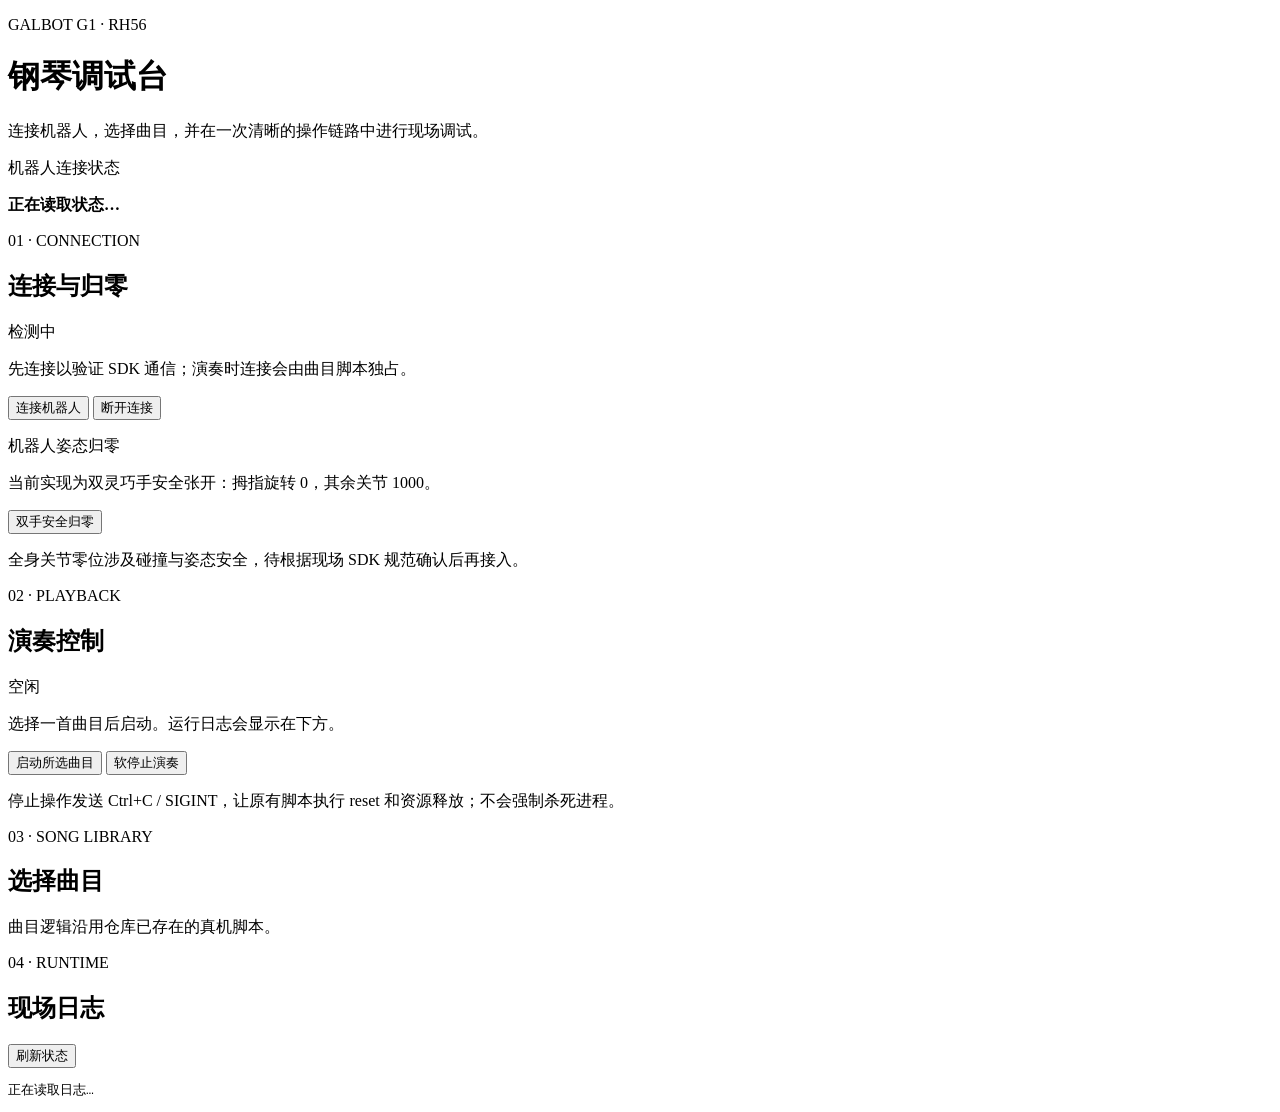
==== webui/static/index.html @ 563f935f "feat(webui): add local robot debugging console" ====
<!doctype html>
<html lang="zh-CN">
  <head>
    <meta charset="utf-8">
    <meta name="viewport" content="width=device-width, initial-scale=1">
    <meta name="theme-color" content="#0e1726">
    <title>Galbot Piano · 调试台</title>
    <link rel="stylesheet" href="/app.css">
  </head>
  <body>
    <main class="shell">
      <header class="hero">
        <div>
          <p class="eyebrow">GALBOT G1 · RH56</p>
          <h1>钢琴调试台</h1>
          <p class="subtitle">连接机器人，选择曲目，并在一次清晰的操作链路中进行现场调试。</p>
        </div>
        <div class="connection-card" aria-live="polite">
          <span id="connection-dot" class="status-dot"></span>
          <div>
            <p class="caption">机器人连接状态</p>
            <strong id="connection-label">正在读取状态…</strong>
            <p id="connection-detail" class="detail"></p>
          </div>
        </div>
      </header>

      <section class="grid top-grid" aria-label="机器人控制">
        <article class="panel">
          <div class="panel-heading">
            <div>
              <p class="eyebrow">01 · CONNECTION</p>
              <h2>连接与归零</h2>
            </div>
            <span id="sdk-badge" class="badge">检测中</span>
          </div>
          <p class="panel-copy">先连接以验证 SDK 通信；演奏时连接会由曲目脚本独占。</p>
          <div class="button-row">
            <button id="connect-button" class="button primary">连接机器人</button>
            <button id="disconnect-button" class="button secondary">断开连接</button>
          </div>
          <div class="reset-box">
            <div>
              <p class="caption">机器人姿态归零</p>
              <p>当前实现为双灵巧手安全张开：拇指旋转 0，其余关节 1000。</p>
            </div>
            <button id="reset-button" class="button warning">双手安全归零</button>
          </div>
          <p class="note">全身关节零位涉及碰撞与姿态安全，待根据现场 SDK 规范确认后再接入。</p>
        </article>

        <article class="panel playback-panel">
          <div class="panel-heading">
            <div>
              <p class="eyebrow">02 · PLAYBACK</p>
              <h2>演奏控制</h2>
            </div>
            <span id="playback-badge" class="badge muted">空闲</span>
          </div>
          <p id="playback-description" class="panel-copy">选择一首曲目后启动。运行日志会显示在下方。</p>
          <div class="button-row">
            <button id="play-button" class="button primary">启动所选曲目</button>
            <button id="stop-button" class="button danger">软停止演奏</button>
          </div>
          <p class="note">停止操作发送 Ctrl+C / SIGINT，让原有脚本执行 reset 和资源释放；不会强制杀死进程。</p>
        </article>
      </section>

      <section class="songs" aria-labelledby="song-title">
        <div class="section-heading">
          <div>
            <p class="eyebrow">03 · SONG LIBRARY</p>
            <h2 id="song-title">选择曲目</h2>
          </div>
          <p>曲目逻辑沿用仓库已存在的真机脚本。</p>
        </div>
        <div id="song-list" class="song-list"></div>
      </section>

      <section class="panel logs-panel" aria-labelledby="logs-title">
        <div class="panel-heading">
          <div>
            <p class="eyebrow">04 · RUNTIME</p>
            <h2 id="logs-title">现场日志</h2>
          </div>
          <button id="refresh-button" class="text-button">刷新状态</button>
        </div>
        <pre id="logs" class="logs">正在读取日志…</pre>
      </section>
    </main>

    <div id="toast" class="toast" role="status" aria-live="polite"></div>
    <script src="/app.js"></script>
  </body>
</html>
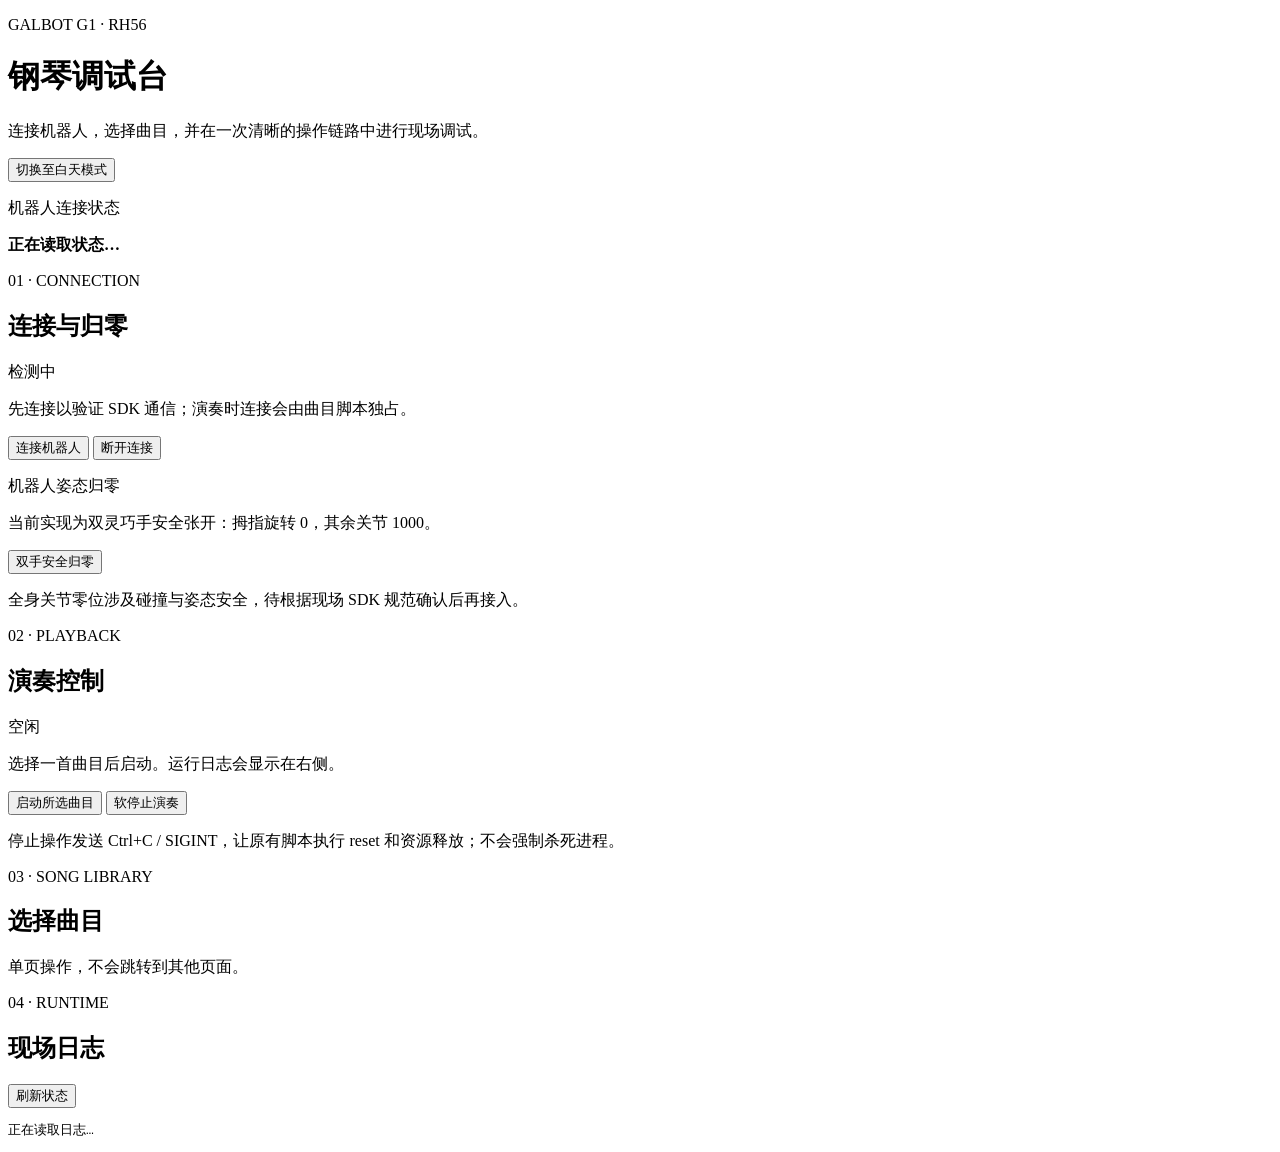
==== commit fb157ead: "feat(webui): add single-view theme toggle" ====
--- a/webui/static/index.html
+++ b/webui/static/index.html
@@ -15,78 +15,83 @@
           <h1>钢琴调试台</h1>
           <p class="subtitle">连接机器人，选择曲目，并在一次清晰的操作链路中进行现场调试。</p>
         </div>
-        <div class="connection-card" aria-live="polite">
-          <span id="connection-dot" class="status-dot"></span>
-          <div>
-            <p class="caption">机器人连接状态</p>
-            <strong id="connection-label">正在读取状态…</strong>
-            <p id="connection-detail" class="detail"></p>
+        <div class="hero-actions">
+          <button id="theme-button" class="theme-button" type="button" aria-pressed="true">切换至白天模式</button>
+          <div class="connection-card" aria-live="polite">
+            <span id="connection-dot" class="status-dot"></span>
+            <div>
+              <p class="caption">机器人连接状态</p>
+              <strong id="connection-label">正在读取状态…</strong>
+              <p id="connection-detail" class="detail"></p>
+            </div>
           </div>
         </div>
       </header>
 
-      <section class="grid top-grid" aria-label="机器人控制">
-        <article class="panel">
+      <div class="dashboard">
+        <section class="grid top-grid" aria-label="机器人控制">
+          <article class="panel">
+            <div class="panel-heading">
+              <div>
+                <p class="eyebrow">01 · CONNECTION</p>
+                <h2>连接与归零</h2>
+              </div>
+              <span id="sdk-badge" class="badge">检测中</span>
+            </div>
+            <p class="panel-copy">先连接以验证 SDK 通信；演奏时连接会由曲目脚本独占。</p>
+            <div class="button-row">
+              <button id="connect-button" class="button primary">连接机器人</button>
+              <button id="disconnect-button" class="button secondary">断开连接</button>
+            </div>
+            <div class="reset-box">
+              <div>
+                <p class="caption">机器人姿态归零</p>
+                <p>当前实现为双灵巧手安全张开：拇指旋转 0，其余关节 1000。</p>
+              </div>
+              <button id="reset-button" class="button warning">双手安全归零</button>
+            </div>
+            <p class="note">全身关节零位涉及碰撞与姿态安全，待根据现场 SDK 规范确认后再接入。</p>
+          </article>
+
+          <article class="panel playback-panel">
+            <div class="panel-heading">
+              <div>
+                <p class="eyebrow">02 · PLAYBACK</p>
+                <h2>演奏控制</h2>
+              </div>
+              <span id="playback-badge" class="badge muted">空闲</span>
+            </div>
+            <p id="playback-description" class="panel-copy">选择一首曲目后启动。运行日志会显示在右侧。</p>
+            <div class="button-row">
+              <button id="play-button" class="button primary">启动所选曲目</button>
+              <button id="stop-button" class="button danger">软停止演奏</button>
+            </div>
+            <p class="note">停止操作发送 Ctrl+C / SIGINT，让原有脚本执行 reset 和资源释放；不会强制杀死进程。</p>
+          </article>
+        </section>
+
+        <section class="songs" aria-labelledby="song-title">
+          <div class="section-heading">
+            <div>
+              <p class="eyebrow">03 · SONG LIBRARY</p>
+              <h2 id="song-title">选择曲目</h2>
+            </div>
+            <p>单页操作，不会跳转到其他页面。</p>
+          </div>
+          <div id="song-list" class="song-list"></div>
+        </section>
+
+        <section class="panel logs-panel" aria-labelledby="logs-title">
           <div class="panel-heading">
             <div>
-              <p class="eyebrow">01 · CONNECTION</p>
-              <h2>连接与归零</h2>
+              <p class="eyebrow">04 · RUNTIME</p>
+              <h2 id="logs-title">现场日志</h2>
             </div>
-            <span id="sdk-badge" class="badge">检测中</span>
+            <button id="refresh-button" class="text-button">刷新状态</button>
           </div>
-          <p class="panel-copy">先连接以验证 SDK 通信；演奏时连接会由曲目脚本独占。</p>
-          <div class="button-row">
-            <button id="connect-button" class="button primary">连接机器人</button>
-            <button id="disconnect-button" class="button secondary">断开连接</button>
-          </div>
-          <div class="reset-box">
-            <div>
-              <p class="caption">机器人姿态归零</p>
-              <p>当前实现为双灵巧手安全张开：拇指旋转 0，其余关节 1000。</p>
-            </div>
-            <button id="reset-button" class="button warning">双手安全归零</button>
-          </div>
-          <p class="note">全身关节零位涉及碰撞与姿态安全，待根据现场 SDK 规范确认后再接入。</p>
-        </article>
-
-        <article class="panel playback-panel">
-          <div class="panel-heading">
-            <div>
-              <p class="eyebrow">02 · PLAYBACK</p>
-              <h2>演奏控制</h2>
-            </div>
-            <span id="playback-badge" class="badge muted">空闲</span>
-          </div>
-          <p id="playback-description" class="panel-copy">选择一首曲目后启动。运行日志会显示在下方。</p>
-          <div class="button-row">
-            <button id="play-button" class="button primary">启动所选曲目</button>
-            <button id="stop-button" class="button danger">软停止演奏</button>
-          </div>
-          <p class="note">停止操作发送 Ctrl+C / SIGINT，让原有脚本执行 reset 和资源释放；不会强制杀死进程。</p>
-        </article>
-      </section>
-
-      <section class="songs" aria-labelledby="song-title">
-        <div class="section-heading">
-          <div>
-            <p class="eyebrow">03 · SONG LIBRARY</p>
-            <h2 id="song-title">选择曲目</h2>
-          </div>
-          <p>曲目逻辑沿用仓库已存在的真机脚本。</p>
-        </div>
-        <div id="song-list" class="song-list"></div>
-      </section>
-
-      <section class="panel logs-panel" aria-labelledby="logs-title">
-        <div class="panel-heading">
-          <div>
-            <p class="eyebrow">04 · RUNTIME</p>
-            <h2 id="logs-title">现场日志</h2>
-          </div>
-          <button id="refresh-button" class="text-button">刷新状态</button>
-        </div>
-        <pre id="logs" class="logs">正在读取日志…</pre>
-      </section>
+          <pre id="logs" class="logs">正在读取日志…</pre>
+        </section>
+      </div>
     </main>
 
     <div id="toast" class="toast" role="status" aria-live="polite"></div>
